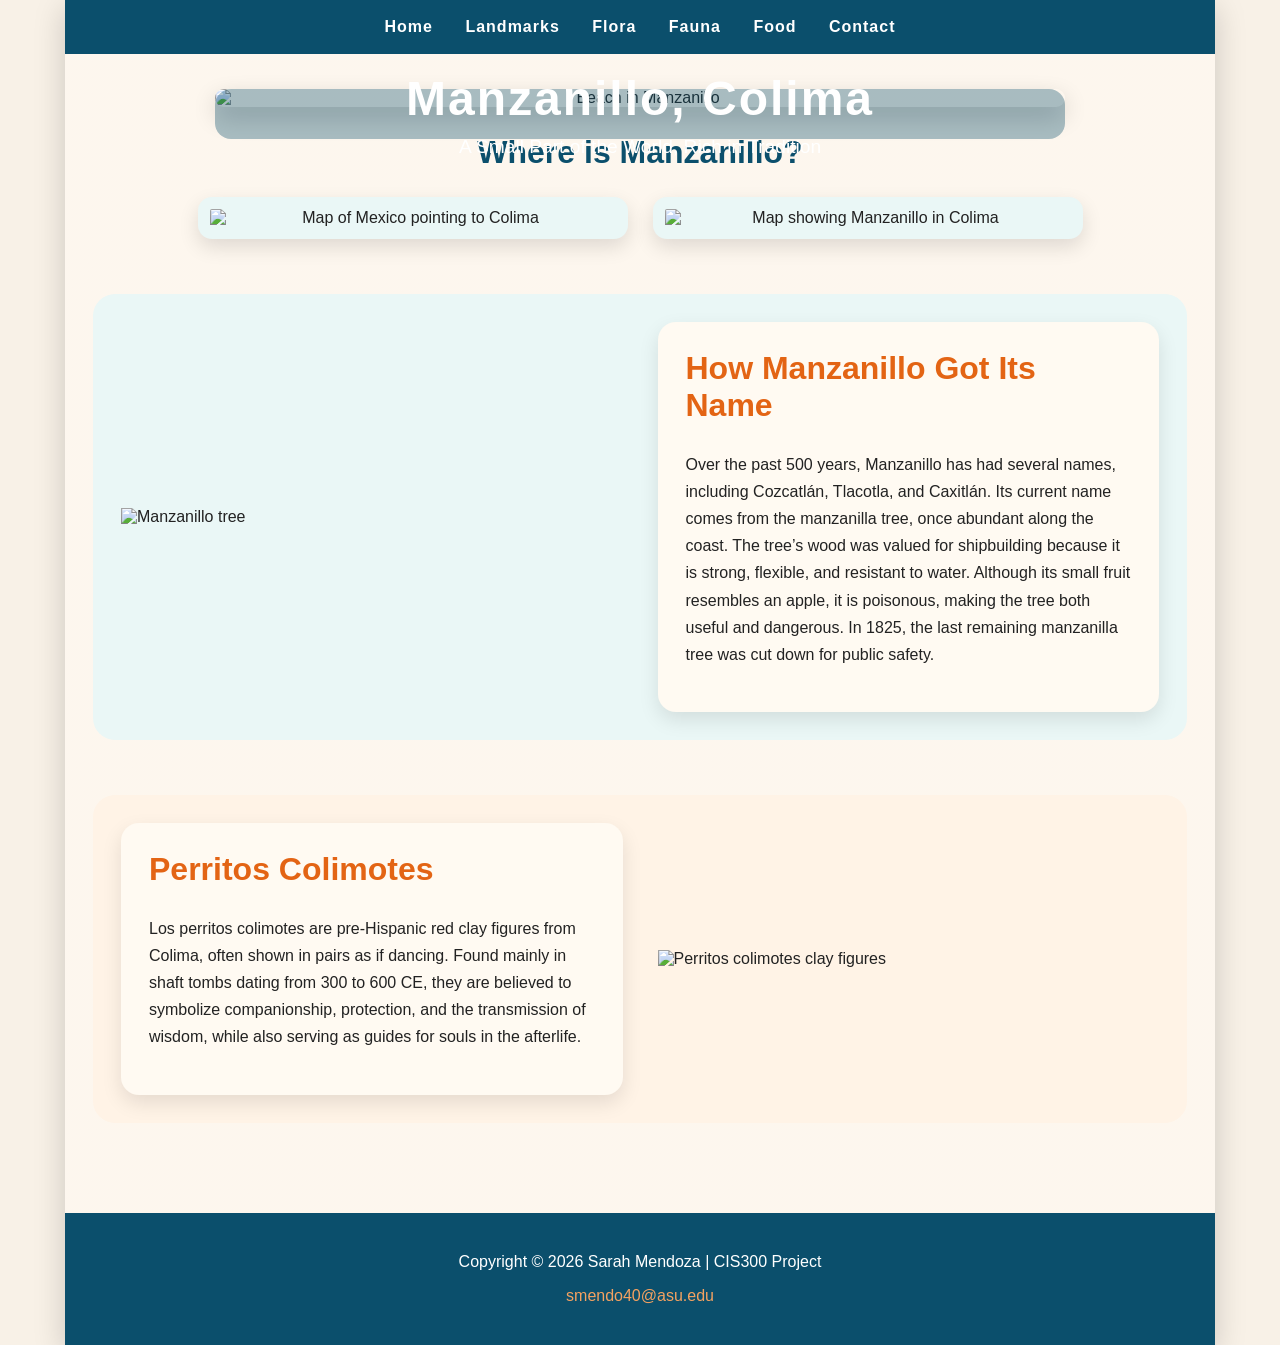
==== index.html @ 5248e164 "Add files via upload" ====
<!DOCTYPE html>
<html lang="en">
<head>
    <title>Manzanillo, Colima</title>
    <meta charset="utf-8">
    <meta name="description" content="Explore Manzanillo, Colima through its location, history, traditions, and cultural symbols.">
    <meta name="viewport" content="width=device-width, initial-scale=1.0">
    <link rel="stylesheet" href="style.css">
</head>

<body>
<div id="wrapper">

<header>
    <nav>
        <a href="index.html">Home</a>
        <a href="landmarks.html">Landmarks</a>
        <a href="flora.html">Flora</a>
        <a href="fauna.html">Fauna</a>
        <a href="food.html">Food</a>
        <a href="contact.html">Contact</a>
    </nav>
</header>

<main>

<section class="hero-collage">

    <div class="hero-image-container">
        <img class="beach-img" src="images/playa-manzanillo.jpeg.jpeg" alt="Beach in Manzanillo">

        <div class="hero-overlay">
            <h1>Manzanillo, Colima</h1>
            <p>A Small Part of the World, Rich in Tradition</p>
        </div>
    </div>

    <h2>Where is Manzanillo?</h2>

    <div class="map-row">
        <img src="images/mexico-arrow.jpg.jpg" alt="Map of Mexico pointing to Colima">
        <img src="images/mapa-manzanillo.jpg.jpg" alt="Map showing Manzanillo in Colima">
    </div>

</section>

<section class="name-section">

    <img src="images/manzanillo-arbol.jpg.jpg" alt="Manzanillo tree">

    <div class="text-box">
        <h2>How Manzanillo Got Its Name</h2>
        <p>
            Over the past 500 years, Manzanillo has had several names, including Cozcatlán, Tlacotla, and Caxitlán. 
            Its current name comes from the manzanilla tree, once abundant along the coast. The tree’s wood was valued 
            for shipbuilding because it is strong, flexible, and resistant to water. Although its small fruit resembles an apple, 
            it is poisonous, making the tree both useful and dangerous. In 1825, the last remaining manzanilla tree was cut down 
            for public safety.

        </p>
    </div>

</section>

<section class="perritos-section">

    <div class="text-box">
        <h2>Perritos Colimotes</h2>
        <p>
            Los perritos colimotes are pre-Hispanic red clay figures from Colima, often shown in pairs as if dancing. Found 
            mainly in shaft tombs dating from 300 to 600 CE, they are believed to symbolize companionship, protection, and 
            the transmission of wisdom, while also serving as guides for souls in the afterlife.

        </p>
    </div>

    <img src="images/perros-colimotes.jpeg.jpeg" alt="Perritos colimotes clay figures">

</section>

</main>

<footer>
    <p>Copyright &copy; 2026 Sarah Mendoza | CIS300 Project</p>
    <p><a href="mailto:smendo40@asu.edu">smendo40@asu.edu</a></p>
</footer>

</div>
</body>
</html>
---- style.css ----
* {
    box-sizing: border-box;
}

body {
    margin: 0;
    background-color: #f8f1e7;
    background-image: url(images/ocean-surface.jpg);
    background-size: cover;
    background-attachment: fixed;
    color: #222222;
    font-family: "Trebuchet MS", Helvetica, sans-serif;
}

h1, h2, h3 {
    font-family: "Segoe UI", Tahoma, sans-serif;
    font-weight: bold;
}

#wrapper {
    max-width: 1150px;
    margin: 0 auto;
    background-image: linear-gradient(rgba(255,248,240,0.78), rgba(255,248,240,0.78)),
                      url(natural-yellow-sand.jpg.jpg);
    background-size: cover;
    box-shadow: 0 8px 30px rgba(0,0,0,0.18);
}

header {
    background-color: #0B4F6C;
    padding: 18px;
    text-align: center;
}

nav a {
    color: white;
    text-decoration: none;
    margin: 0 14px;
    font-weight: bold;
    letter-spacing: 1px;
}

nav a:hover {
    color: #F4A261;
}

main {
    padding: 35px 28px;
}

.hero-collage {
    text-align: center;
    margin-bottom: 55px;
}

.hero-image-container {
    position: relative;
    max-width: 850px;
    margin: auto;
}

.beach-img {
    width: 100%;
    max-height: 390px;
    object-fit: cover;
    border-radius: 16px;
    display: block;
    box-shadow: 0 10px 25px rgba(0,0,0,0.20);
}

.hero-overlay {
    position: absolute;
    inset: 0;
    display: flex;
    flex-direction: column;
    justify-content: center;
    color: white;
    text-align: center;
    background-color: rgba(11, 79, 108, 0.35);
    border-radius: 16px;
    padding: 25px;
}

.hero-overlay h1 {
    font-size: 3rem;
    margin: 0 0 10px;
    letter-spacing: 2px;
}

.hero-overlay p {
    font-size: 1.2rem;
    margin: 0;
}

h2 {
    color: #0B4F6C;
    font-size: 2rem;
}

.map-row {
    display: flex;
    justify-content: center;
    gap: 25px;
    flex-wrap: wrap;
    margin-top: 20px;
}

.map-row img {
    width: 45%;
    max-width: 430px;
    max-height: 260px;
    object-fit: contain;
    background-color: #EAF7F6;
    padding: 12px;
    border-radius: 14px;
    box-shadow: 0 8px 20px rgba(0,0,0,0.12);
}

.name-section,
.perritos-section {
    display: grid;
    grid-template-columns: 1fr 1fr;
    gap: 35px;
    align-items: center;
    margin-bottom: 55px;
    background-color: #EAF7F6;
    padding: 28px;
    border-radius: 22px;
}

.perritos-section {
    background-color: #FFF3E6;
}

.name-section img,
.perritos-section img {
    width: 100%;
    max-height: 330px;
    object-fit: contain;
}

.text-box {
    background-color: #FFFAF2;
    padding: 28px;
    border-radius: 18px;
    box-shadow: 0 8px 20px rgba(0,0,0,0.10);
}

.text-box h2 {
    color: #E36414;
    margin-top: 0;
}

.text-box p {
    line-height: 1.7;
}

footer {
    background-color: #0B4F6C;
    color: white;
    text-align: center;
    padding: 24px;
}

footer a {
    color: #F4A261;
    text-decoration: none;
}

@media (max-width: 700px) {
    nav a {
        display: block;
        margin: 8px 0;
    }

    .hero-overlay h1 {
        font-size: 2rem;
    }

    .map-row img,
    .name-section,
    .perritos-section {
        width: 100%;
    }

    .name-section,
    .perritos-section {
        grid-template-columns: 1fr;
    }
}














.page-title {
    text-align: center;
    max-width: 800px;
    margin: 0 auto 45px auto;
    padding: 25px;
}

.page-title h1 {
    color: #0B4F6C;
    font-size: 3rem;
    margin-bottom: 10px;
}

.page-title p {
    font-size: 1.15rem;
}

.landmark-card {
    display: grid;
    grid-template-columns: 1fr 1fr;
    gap: 35px;
    align-items: center;
    margin-bottom: 55px;
    background-color: rgba(255, 250, 242, 0.88);
    padding: 28px;
    border-radius: 22px;
    box-shadow: 0 8px 24px rgba(0,0,0,0.10);
}

.landmark-card.reverse img {
    order: 2;
}

.landmark-card img {
    width: 100%;
    height: 320px;
    object-fit: cover;
    border-radius: 18px;
    box-shadow: 0 8px 20px rgba(0,0,0,0.14);
}

@media (max-width: 700px) {
    .landmark-card {
        grid-template-columns: 1fr;
    }

    .landmark-card.reverse img {
        order: 0;
    }

    .landmark-card img {
        height: auto;
    }
}









.flora-card {
    display: grid;
    grid-template-columns: 1fr 1fr 1fr;
    gap: 25px;
    align-items: center;
    margin-bottom: 45px;
    padding: 25px;
    border-radius: 22px;
    background-color: rgba(235, 248, 235, 0.90);
    box-shadow: 0 8px 22px rgba(0,0,0,0.10);
}

.flora-card img {
    width: 100%;
    height: 260px;
    object-fit: cover;
    border-radius: 16px;
    box-shadow: 0 8px 18px rgba(0,0,0,0.12);
}

.flora-card h2 {
    color: #456b46;
}

.single-feature {
    grid-template-columns: 1fr 1fr;
}

@media (max-width: 700px) {
    .flora-card,
    .single-feature {
        grid-template-columns: 1fr;
    }

    .flora-card img {
        height: auto;
    }
}

.guayacan-img {
    object-position: center 5%;
}

.header-divider {
    width: 500px;
    height: 80px;
    object-fit: cover;
    object-position: center 60%;
    display: block;
    margin: -10px auto 10px;
    mix-blend-mode: multiply;
}







.fauna-card {
    display: grid;
    grid-template-columns: 1fr 1fr;
    gap: 30px;
    align-items: center;
    margin-bottom: 45px;
    padding: 25px;
    border-radius: 22px;
    background-color: rgba(235, 245, 248, 0.90);
    box-shadow: 0 8px 22px rgba(0,0,0,0.10);
}

.fauna-card img {
    width: 100%;
    height: 280px;
    object-fit: cover;
    border-radius: 16px;
}

.gallos-img {
    object-position: center top;
}

.fauna-card h2 {
    color: #0B4F6C;
}

.marine-card {
    display: grid;
    grid-template-columns: 1fr 1fr;
    gap: 30px;
    align-items: center;
    background-color: rgba(255,255,255,0.88);
    padding: 30px;
    border-radius: 22px;
    margin-top: 40px;
    box-shadow: 0 8px 22px rgba(0,0,0,0.10);
}

.marine-text h2 {
    color: #0B4F6C;
    margin-bottom: 15px;
}

.marine-video video {
    width: 100%;
    max-height: 320px;
    border-radius: 16px;
    object-fit: cover;
    box-shadow: 0 8px 20px rgba(0,0,0,0.15);
}

@media (max-width: 700px) {
    .marine-card {
        grid-template-columns: 1fr;
    }
}

@media (max-width: 700px) {
    .fauna-card {
        grid-template-columns: 1fr;
    }

    .wide-text {
        grid-column: span 1;
    }
}









.food-title {
    background-color: transparent;
}

.food-feature {
    display: grid;
    grid-template-columns: 1fr 1fr;
    gap: 35px;
    align-items: center;
    margin: 50px auto;
}

.food-feature img {
    width: 100%;
    max-height: 430px;
    object-fit: cover;
    border-radius: 20px;
    box-shadow: 0 10px 25px rgba(0,0,0,0.18);
}

.food-grid {
    display: grid;
    grid-template-columns: repeat(3, 1fr);
    gap: 28px;
    margin-top: 40px;
}

.food-card {
    background-color: rgba(255, 250, 242, 0.94);
    border-radius: 20px;
    padding: 18px;
    box-shadow: 0 8px 22px rgba(0,0,0,0.12);
}

.food-card img {
    width: 100%;
    height: 230px;
    object-fit: cover;
    border-radius: 15px;
}

.food-card h2 {
    color: #C96B32;
    margin-bottom: 8px;
}

.food-card p {
    line-height: 1.6;
}

@media (max-width: 900px) {
    .food-grid {
        grid-template-columns: 1fr 1fr;
    }

    .food-feature {
        grid-template-columns: 1fr;
    }
}

@media (max-width: 650px) {
    .food-grid {
        grid-template-columns: 1fr;
    }
}

.food-table-section {
    margin-top: 40px;
}

table {
    width: 100%;
    border-collapse: collapse;
    background-color: rgba(255,255,255,0.92);
    border-radius: 12px;
    overflow: hidden;
}

th, td {
    border: 1px solid #d0d0d0;
    padding: 12px;
    text-align: center;
}

th {
    background-color: #2E5874;
    color: white;
}









.contact-title {
    background-color: transparent;
}

.contact-section {
    display: grid;
    grid-template-columns: 1fr 1fr;
    gap: 35px;
    align-items: start;
    margin-top: 45px;
}

.contact-form {
    background-color: rgba(255, 250, 242, 0.94);
    padding: 30px;
    border-radius: 22px;
    box-shadow: 0 8px 22px rgba(0,0,0,0.12);
    display: flex;
    flex-direction: column;
}

.contact-form label {
    font-weight: bold;
    color: #2E5874;
    margin-bottom: 6px;
}

.contact-form input,
.contact-form textarea {
    margin-bottom: 18px;
    padding: 12px;
    border: 1px solid #c8d7dc;
    border-radius: 10px;
    font-size: 1rem;
}

.contact-form input[type="submit"] {
    background-color: #2E5874;
    color: white;
    border: none;
    cursor: pointer;
    font-weight: bold;
}

.contact-form input[type="submit"]:hover {
    background-color: #C96B32;
}

@media (max-width: 800px) {
    .contact-section {
        grid-template-columns: 1fr;
    }
}

.creator-section {
    margin-top: 50px;
    background-color: rgba(255,255,255,0.90);
    padding: 30px;
    border-radius: 22px;
    box-shadow: 0 8px 22px rgba(0,0,0,0.12);
}

.creator-grid {
    display: grid;
    grid-template-columns: 1fr 1fr;
    gap: 28px;
    margin-top: 25px;
}

.creator-card {
    background-color: rgba(248,248,248,0.95);
    border-radius: 18px;
    padding: 18px;
}

.creator-card img {
    width: 100%;
    height: 260px;
    object-fit: cover;
    border-radius: 14px;
}

.creator-card h3 {
    margin-top: 15px;
    color: #2E5874;
}

.creator-card a {
    color: #C96B32;
    font-weight: bold;
    text-decoration: none;
}

.creator-card a:hover {
    text-decoration: underline;
}

.creator-card img {
    width: 180px;
    height: 180px;
    object-fit: cover;
    border-radius: 50%;
    display: block;
    margin: 0 auto 18px auto;
    border: 4px solid #2E5874;
}
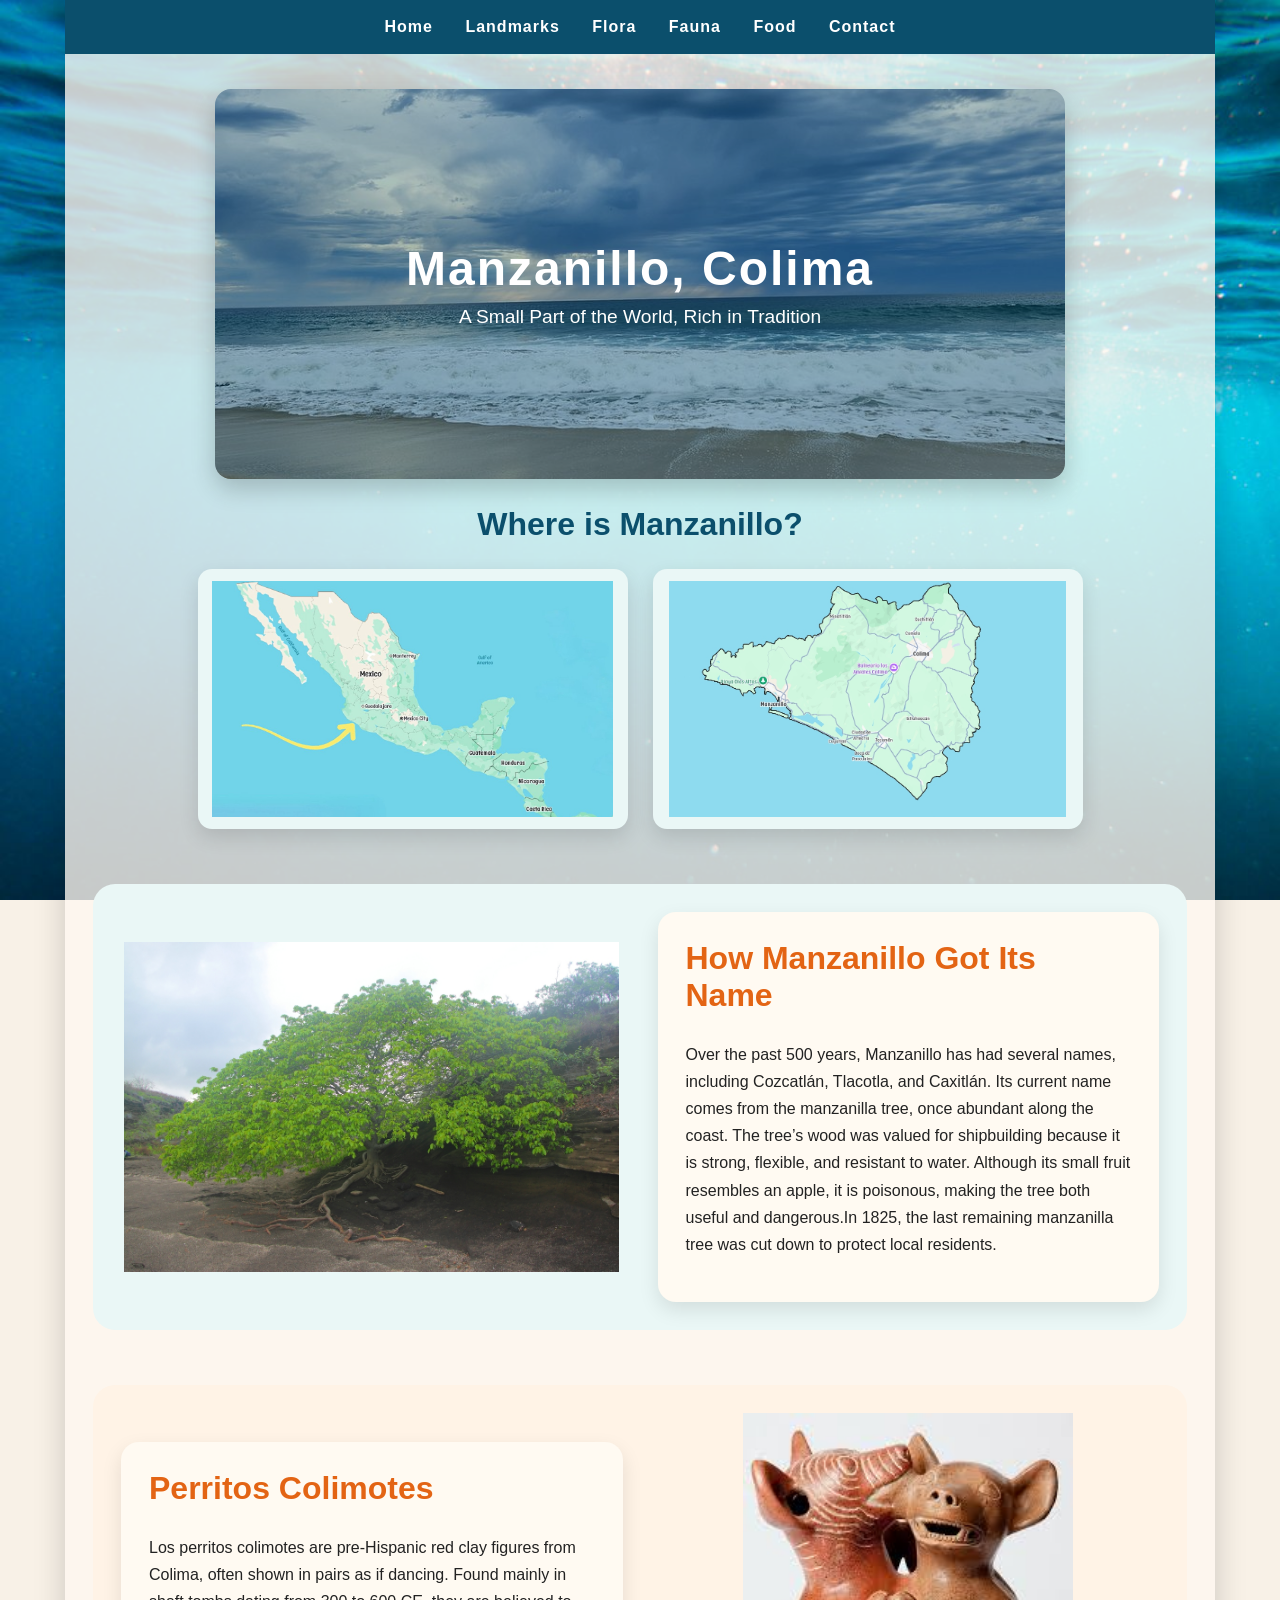
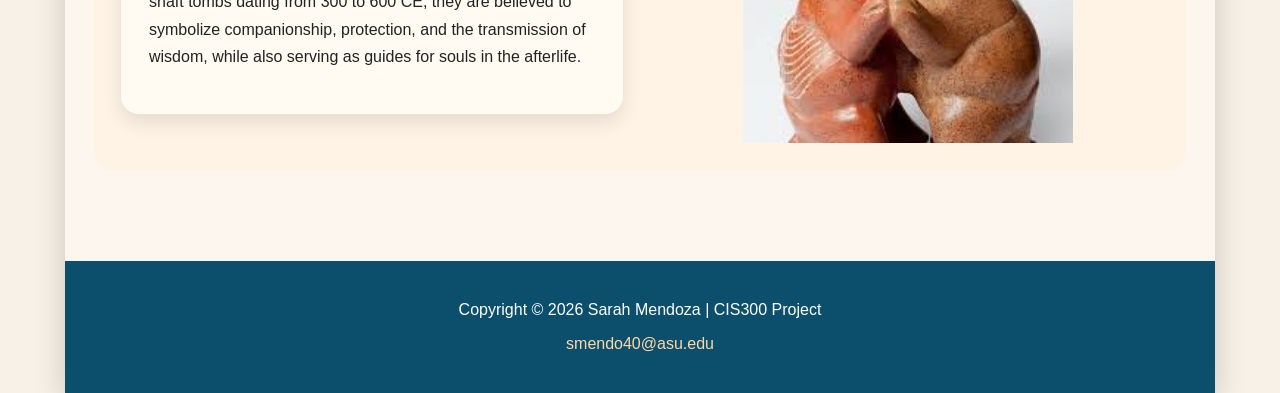
==== commit 5b301712: "Update index.html" ====
--- a/index.html
+++ b/index.html
@@ -54,8 +54,8 @@
             Over the past 500 years, Manzanillo has had several names, including Cozcatlán, Tlacotla, and Caxitlán. 
             Its current name comes from the manzanilla tree, once abundant along the coast. The tree’s wood was valued 
             for shipbuilding because it is strong, flexible, and resistant to water. Although its small fruit resembles an apple, 
-            it is poisonous, making the tree both useful and dangerous. In 1825, the last remaining manzanilla tree was cut down 
-            for public safety.
+            it is poisonous, making the tree both useful and dangerous.In 1825, the last remaining manzanilla tree was cut down 
+            to protect local residents.
 
         </p>
     </div>
@@ -87,4 +87,4 @@
 
 </div>
 </body>
-</html>+</html>
--- a/style.css
+++ b/style.css
@@ -20,9 +20,7 @@
 #wrapper {
     max-width: 1150px;
     margin: 0 auto;
-    background-image: linear-gradient(rgba(255,248,240,0.78), rgba(255,248,240,0.78)),
-                      url(natural-yellow-sand.jpg.jpg);
-    background-size: cover;
+    background-color: rgba(255,248,240,0.78);
     box-shadow: 0 8px 30px rgba(0,0,0,0.18);
 }
 
@@ -163,8 +161,12 @@
 }
 
 footer a {
-    color: #F4A261;
+    color: #ffd8a8;
     text-decoration: none;
+}
+
+footer a:hover {
+    color: white;
 }
 
 @media (max-width: 700px) {
@@ -602,4 +604,4 @@
     display: block;
     margin: 0 auto 18px auto;
     border: 4px solid #2E5874;
-}+}
